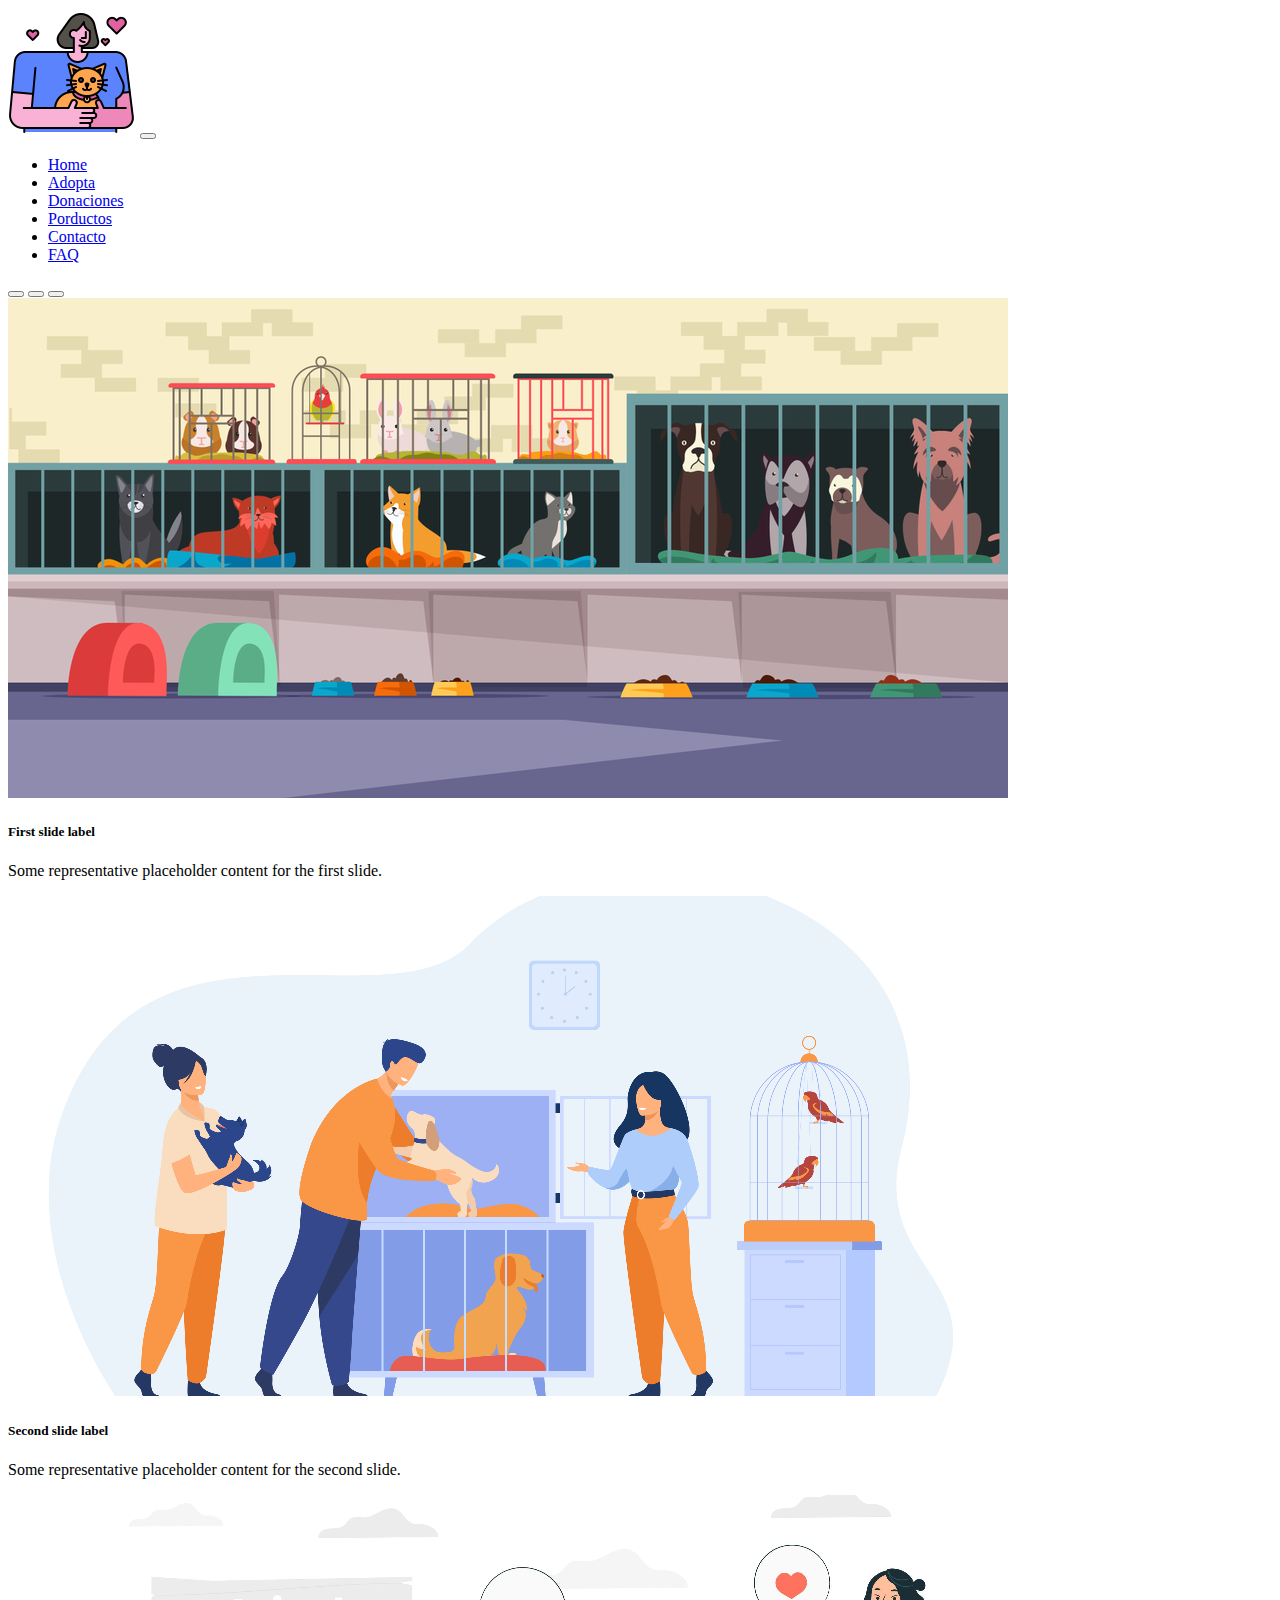
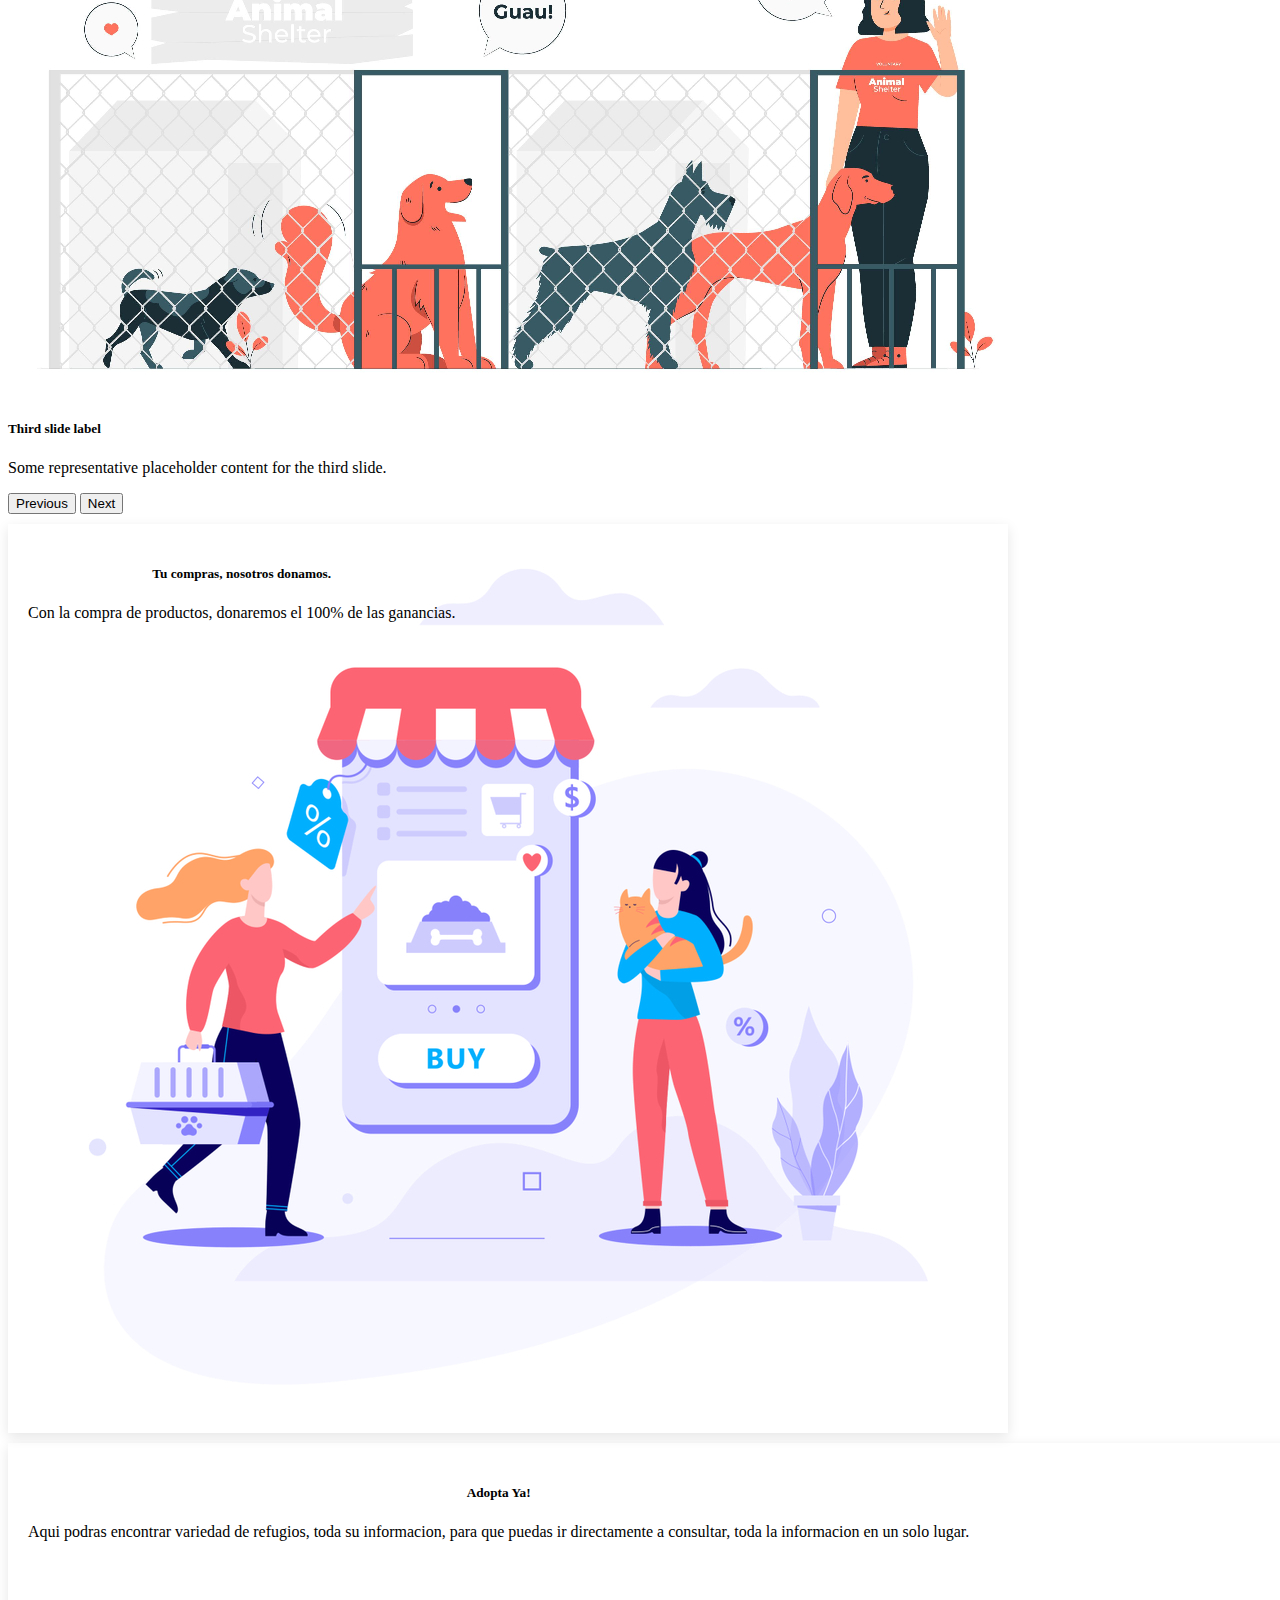
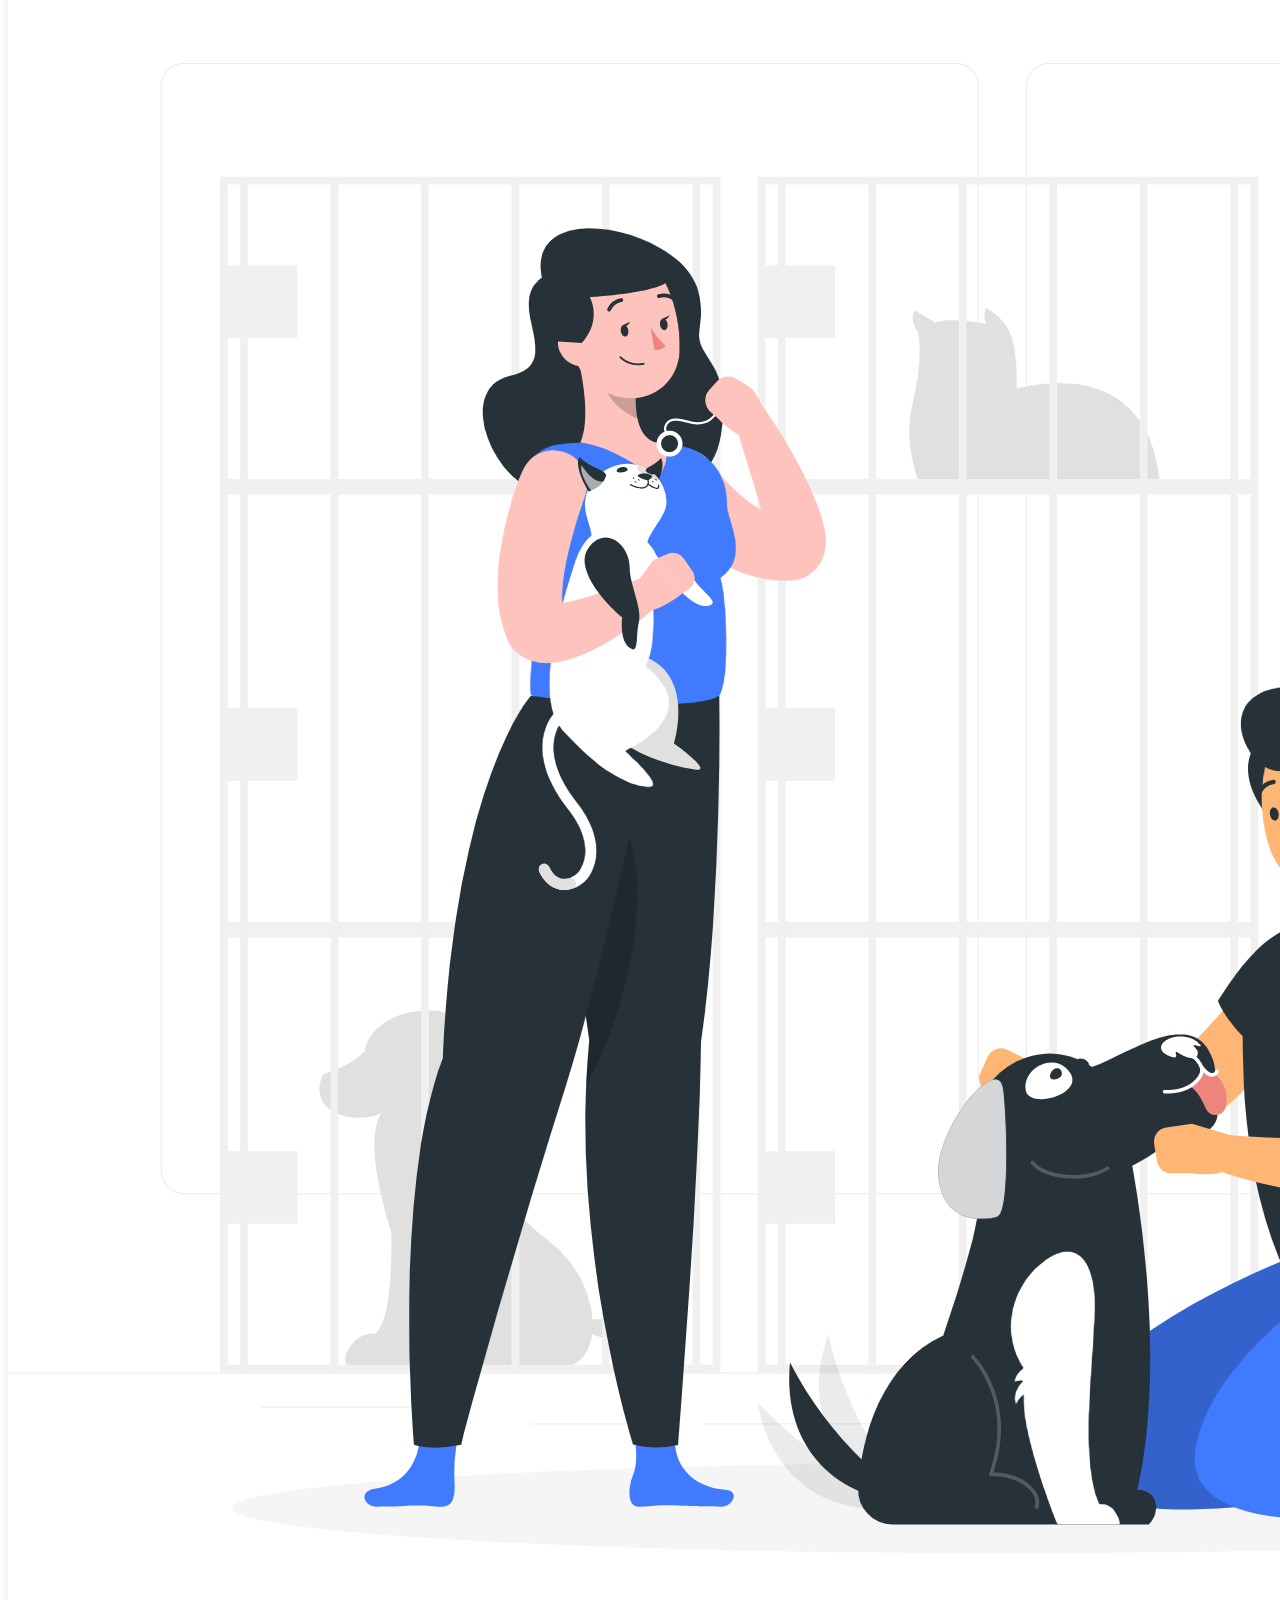
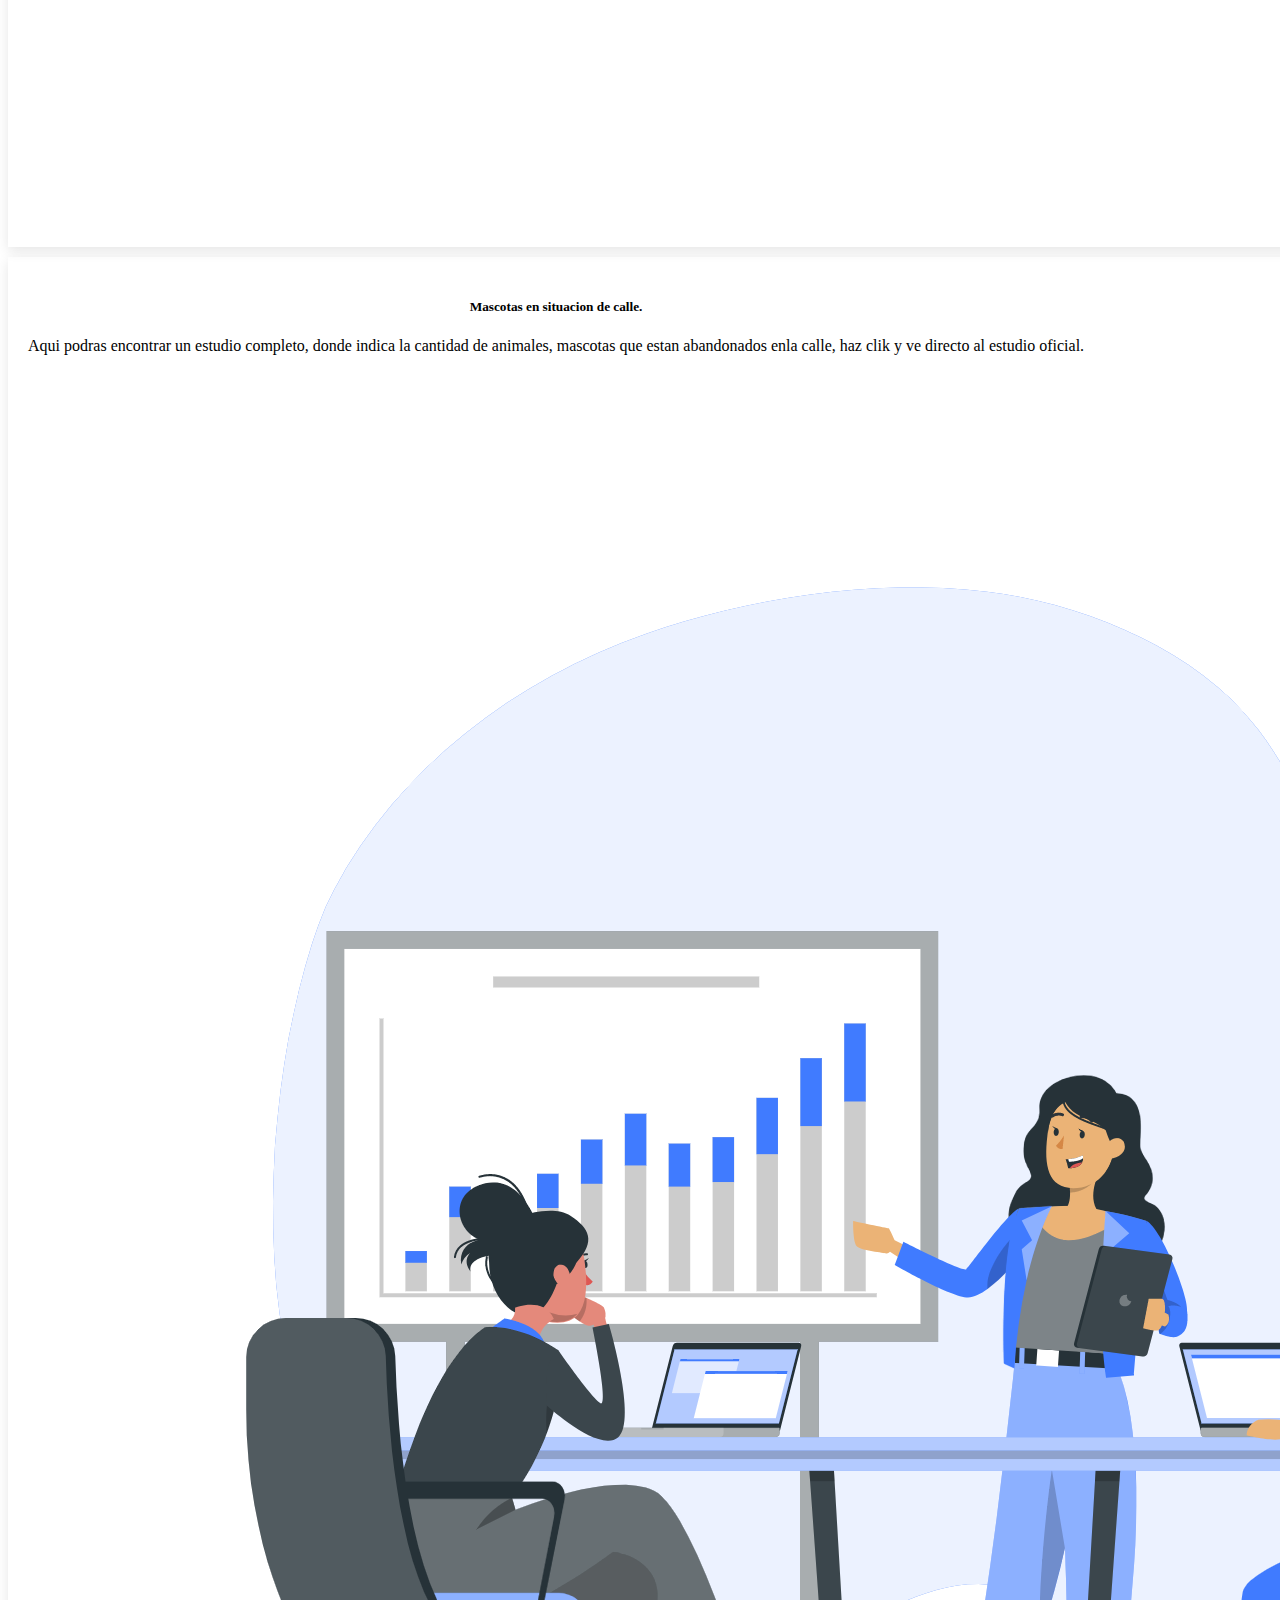
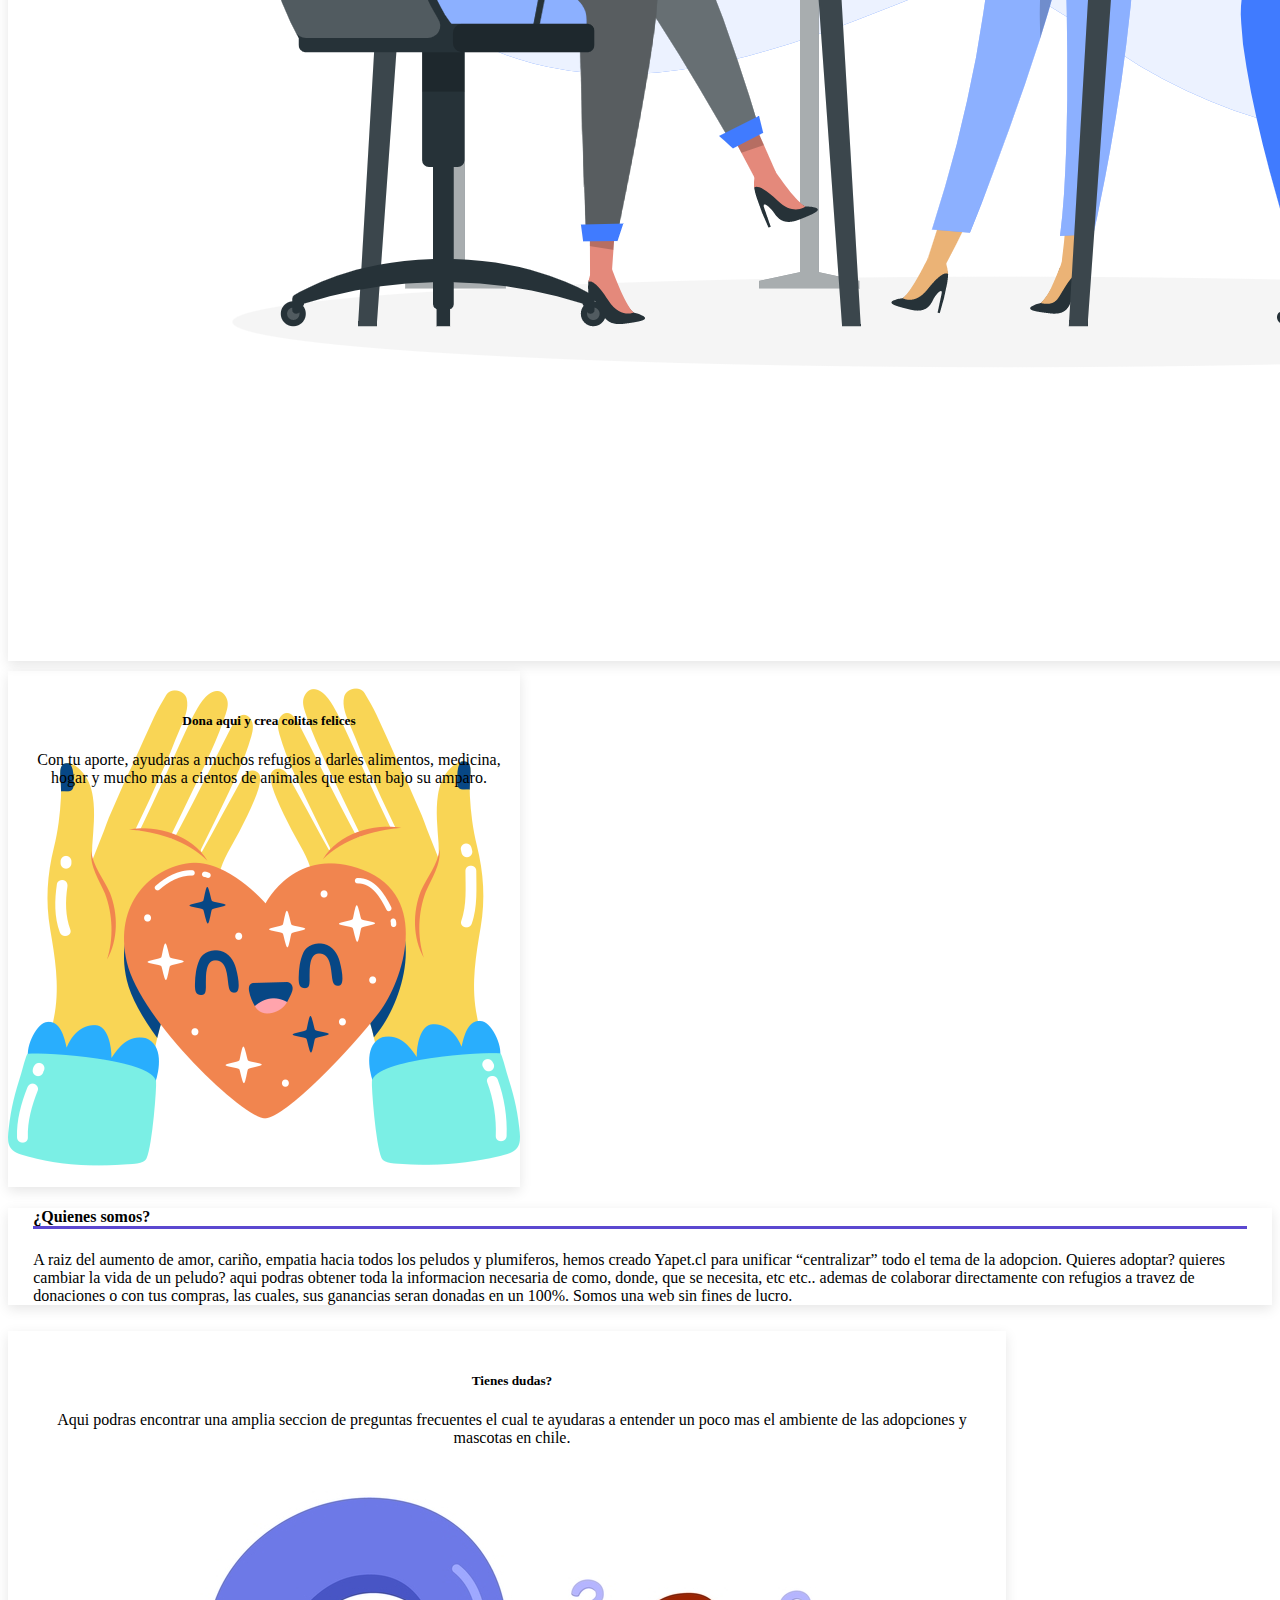
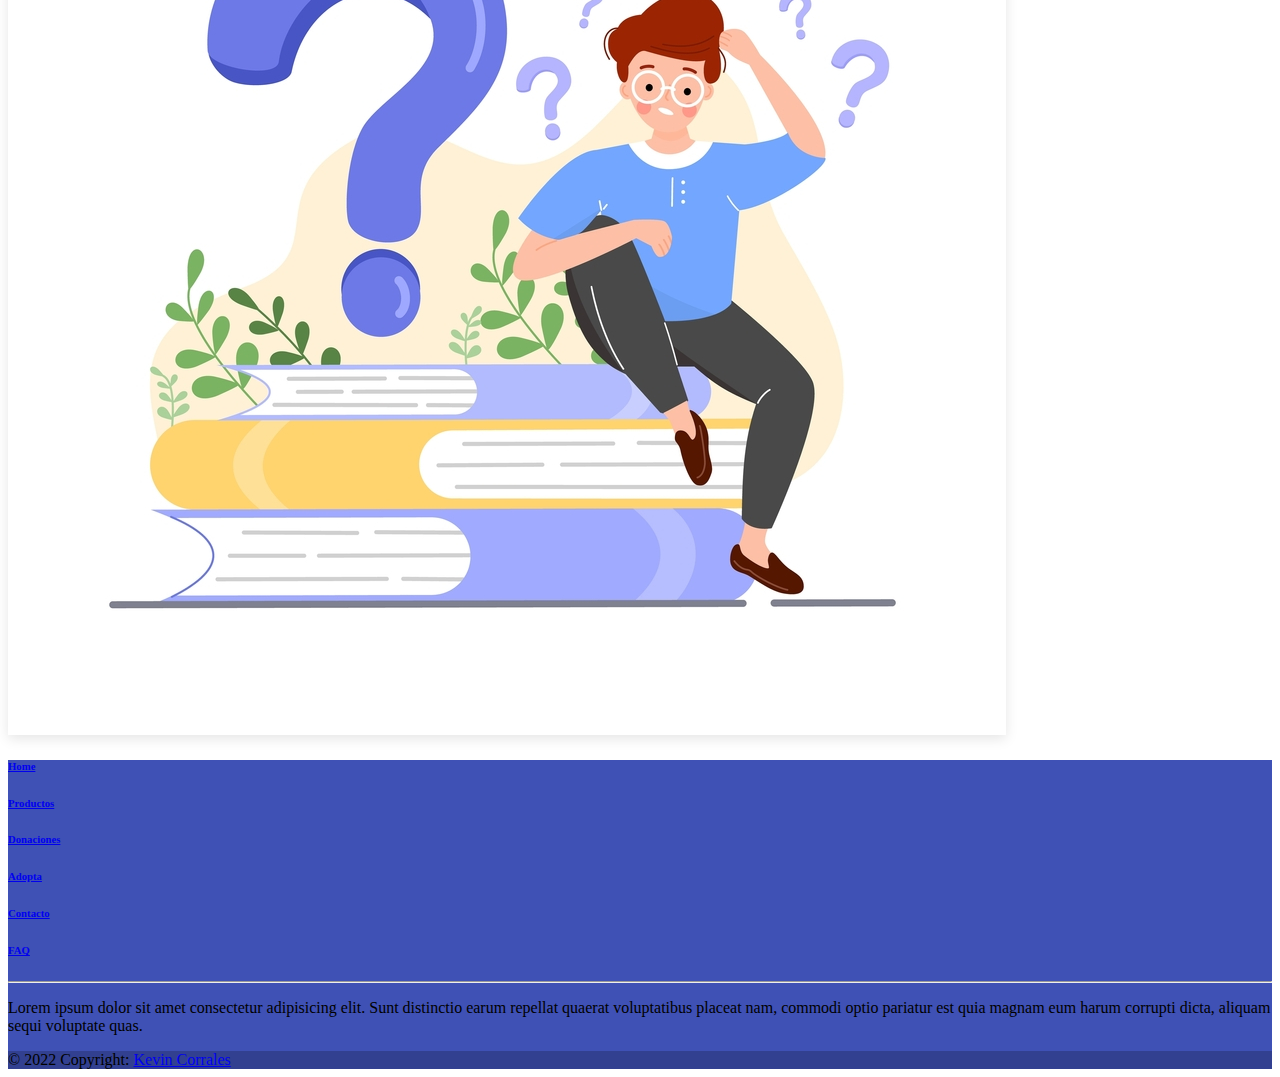
==== index.html @ 46572375 "entrega boostrap todas las paginas" ====
<!DOCTYPE html>
<html lang="en">
<head>
    <meta charset="UTF-8">
    <meta http-equiv="X-UA-Compatible" content="IE=edge">
    <meta name="viewport" content="width=device-width, initial-scale=1.0">
    <!-- CSS only -->
    <link href="https://cdn.jsdelivr.net/npm/bootstrap@5.2.0-beta1/dist/css/bootstrap.min.css" rel="stylesheet" integrity="sha384-0evHe/X+R7YkIZDRvuzKMRqM+OrBnVFBL6DOitfPri4tjfHxaWutUpFmBp4vmVor" crossorigin="anonymous">
    <link rel="stylesheet" href="./css/style.css">
    <title>Adopta</title>
</head>
<body class="container-fluid">
    
    <nav class="navbar navbar-expand-lg bg-primary bg-gradient">
        <div class="container-fluid">
          <a class="navbar-brand" href="./index.html"> <img class="w-50" src="./asset/img/pet_logo_nav_grid.png" alt="logo_navbar"></a>
          <button class="navbar-toggler " type="button" data-bs-toggle="collapse" data-bs-target="#navbarNav" aria-controls="navbarNav" aria-expanded="false" aria-label="Toggle navigation">
            <span class="navbar-toggler-icon "></span>
          </button>
          <div class="collapse navbar-collapse " id="navbarNav">
            <ul class="navbar-nav">
              <li class="nav-item ">
                <a class="nav-link active fs-4 text-light" aria-current="page" href="./index.html">Home</a>
              </li>
              <li class="nav-item">
                <a class="nav-link fs-4 text-light" href="./adopta.html">Adopta</a>
              </li>
              <li class="nav-item">
                <a class="nav-link  fs-4 text-light" href="./donaciones.html">Donaciones</a>
              </li>
              <li class="nav-item">
                <a class="nav-link fs-4 text-light" href="./productos.html">Porductos</a>
              </li>
              <li class="nav-item">
                <a class="nav-link fs-4 text-light" href="./contacto.html">Contacto</a>
              </li>
              <li class="nav-item">
                <a class="nav-link fs-4 text-light" href="./faq.html">FAQ</a>
              </li>
            </ul>
          </div>
        </div>
      </nav>

    <header>
        <div id="carouselExampleCaptions" class="carousel slide" data-bs-ride="false">
            <div class="carousel-indicators">
              <button type="button" data-bs-target="#carouselExampleCaptions" data-bs-slide-to="0" class="active" aria-current="true" aria-label="Slide 1"></button>
              <button type="button" data-bs-target="#carouselExampleCaptions" data-bs-slide-to="1" aria-label="Slide 2"></button>
              <button type="button" data-bs-target="#carouselExampleCaptions" data-bs-slide-to="2" aria-label="Slide 3"></button>
            </div>
            <div class="carousel-inner">
              <div class="carousel-item active">
                <img src="./asset/img/pet_shelter_banner.jpg" class="d-block w-100" alt="...">
                <div class="carousel-caption d-none d-md-block">
                  <h5>First slide label</h5>
                  <p>Some representative placeholder content for the first slide.</p>
                </div>
              </div>
              <div class="carousel-item">
                <img src="./asset/img/img_adopta_banner_2_v2.jpg" class="d-block w-100" alt="...">
                <div class="carousel-caption d-none d-md-block">
                  <h5>Second slide label</h5>
                  <p>Some representative placeholder content for the second slide.</p>
                </div>
              </div>
              <div class="carousel-item">
                <img src="./asset/img/img_adopta_banner_3.jpg" class="d-block w-100" alt="...">
                <div class="carousel-caption d-none d-md-block">
                  <h5>Third slide label</h5>
                  <p>Some representative placeholder content for the third slide.</p>
                </div>
              </div>
            </div>
            <button class="carousel-control-prev" type="button" data-bs-target="#carouselExampleCaptions" data-bs-slide="prev">
              <span class="carousel-control-prev-icon" aria-hidden="true"></span>
              <span class="visually-hidden">Previous</span>
            </button>
            <button class="carousel-control-next" type="button" data-bs-target="#carouselExampleCaptions" data-bs-slide="next">
              <span class="carousel-control-next-icon" aria-hidden="true"></span>
              <span class="visually-hidden">Next</span>
            </button>
          </div>
    </header>

    <main class="d-flex flex-wrap gap-1 justify-content-around">
        <div class="caja__tienda col-12 col-md-12 col-lg-5 col-xl-3 ">
            <a href="./productos.html" class="link__caja"></a>

            <div><img  class="img__tienda img-fluid" src="./asset/img/img_pet_store_v2.jpg" alt=""></div>            

            <div class="caja__tienda--texto">
                <h5 class="h5__index">Tu compras, nosotros donamos.</h5>

            <p>Con la compra de productos, donaremos el 100% de las ganancias.</p>
            </div>
            
            <div class="centrado">

            </div>
            
        </div>

        <div class="caja__adopta col-12 col-md-12 col-lg-5 col-xl-3">
                <a href="./adopta.html" class="link__caja"></a>
                <div><img  class="img__adopta img-fluid" src="./asset/img/img_adopta_pet_v2.png" alt=""></div>                
            
            <div class="caja__adopta--texto">
                
                <h5 class="h5__index">Adopta Ya!</h5>
                <p>Aqui podras encontrar variedad de refugios, toda su informacion, para que puedas ir directamente a consultar, toda la informacion en un solo lugar.</p>
            </div>
            <div class="centrado">
                
            </div>
        </div>

        <div class="caja__chart col-12 col-md-12 col-lg-5 col-xl-3">
            <a href="https://www.uc.cl/noticias/veterinaria-uc-existen-12-millones-de-perros-y-gatos-con-duenos-en-chile-y-4-millones-sin-ellos/" class="link__caja"></a> 
            <div><img class="img__chart img-fluid" src="./asset/img/img_chart_pet_v2.png" alt=""></div> 
            
            <div class="caja__chart--texto">
                <h5 class="h5__index">Mascotas en situacion de calle.</h5>
                <p>Aqui podras encontrar un estudio completo, donde indica la cantidad de animales, mascotas que estan abandonados enla calle, haz clik y ve directo al estudio oficial.</p>
            </div>
            <div class="centrado"></div>

        </div>

        <div class="caja__donate col-12 col-md-12 col-lg-5 col-xl-3">
            <a href="./donaciones.html" class="link__caja"></a>
            <div><img class="img__donate img-fluid" src="./asset/img/pet_donate_grid.png" alt=""></div>
            
            <div class="caja__donate--texto">
                <h5 class="h5__index">Dona aqui y crea colitas felices</h5>
                <p>Con tu aporte, ayudaras a muchos refugios a darles alimentos, medicina, hogar y mucho mas a cientos de animales que estan bajo su amparo.</p>
            </div>
            <div class="centrado"></div>

        </div>

        <div class="caja__somos col-12 col-md-12 col-lg-5 col-xl-3  ">
            <div class="somos__texto mt-2 ">
                <h4 >¿Quienes somos?</h4>
                <p>

                    A raiz del aumento de amor, cariño, empatia hacia todos los peludos y plumiferos, hemos creado Yapet.cl para unificar “centralizar” todo el tema de la adopcion. Quieres adoptar? quieres cambiar la vida de un peludo? aqui podras obtener toda la informacion necesaria de como, donde, que se necesita, etc etc.. ademas de colaborar directamente con refugios a travez de donaciones o con tus compras, las cuales, sus ganancias seran donadas en un 100%. Somos una web sin fines de lucro.
                    
                    
                    </p>
            </div>
        </div>

        <div class="caja__faq col-12 col-md-12 col-lg-5 col-xl-3 ">
          <a href="./faq.html" class="link__caja"></a>
          <div><img class="img__faq img-fluid" src="./asset/img/img_faq_pet.jpg" alt=""></div>
          
          <div class="caja__faq--texto">
              <h5 class="h5__index">Tienes dudas?</h5>
              <p>Aqui podras encontrar una amplia seccion de preguntas frecuentes el cual te ayudaras a entender un poco mas el ambiente de las adopciones y mascotas en chile.</p>
          </div>
          <div class="centrado"></div>

      </div>

       
    </main>

  

    


  <!-- Footer -->
  <footer class="text-center text-white" style="background-color: #3f51b5">
    <!-- Grid container -->
    <div class="container">
      <!-- Section: Links -->
      <section class="mt-5">
        <!-- Grid row-->
        <div class="row text-center d-flex justify-content-center pt-5">
          <!-- Grid column -->
          <div class="col-md-2">
            <h6 class="text-uppercase font-weight-bold">
              <a href="./index.html" class="text-white">Home</a>
            </h6>
          </div>
          <!-- Grid column -->

          <!-- Grid column -->
          <div class="col-md-2">
            <h6 class="text-uppercase font-weight-bold">
              <a href="./productos.html" class="text-white">Productos</a>
            </h6>
          </div>
          <!-- Grid column -->

          <!-- Grid column -->
          <div class="col-md-2">
            <h6 class="text-uppercase font-weight-bold">
              <a href="./donaciones.html" class="text-white">Donaciones</a>
            </h6>
          </div>
          <!-- Grid column -->

          <!-- Grid column -->
          <div class="col-md-2">
            <h6 class="text-uppercase font-weight-bold">
              <a href="./adopta.html" class="text-white">Adopta</a>
            </h6>
          </div>
          <!-- Grid column -->

          <!-- Grid column -->
          <div class="col-md-2">
            <h6 class="text-uppercase font-weight-bold">
              <a href="./contacto.html" class="text-white">Contacto</a>
            </h6>
          </div>

          <!-- columna extra -->

          <div class="col-md-2">
            <h6 class="text-uppercase font-weight-bold">
              <a href="./faq.html" class="text-white">FAQ</a>
            </h6>
          </div>
          <!-- Grid column -->
        </div>
        <!-- Grid row-->
      </section>
      <!-- Section: Links -->

      <hr class="my-5" />

      <!-- Section: Text -->
      <section class="mb-5">
        <div class="row d-flex justify-content-center">
          <div class="col-lg-8">
            <p>
              Lorem ipsum dolor sit amet consectetur adipisicing elit. Sunt
              distinctio earum repellat quaerat voluptatibus placeat nam,
              commodi optio pariatur est quia magnam eum harum corrupti
              dicta, aliquam sequi voluptate quas.
            </p>
          </div>
        </div>
      </section>
      <!-- Section: Text -->

      <!-- Section: Social -->
      <section class="text-center mb-5">
        <a href="" class="text-white me-4">
          <i class="fab fa-facebook-f"></i>
        </a>
        <a href="" class="text-white me-4">
          <i class="fab fa-twitter"></i>
        </a>
        <a href="" class="text-white me-4">
          <i class="fab fa-google"></i>
        </a>
        <a href="" class="text-white me-4">
          <i class="fab fa-instagram"></i>
        </a>
        <a href="" class="text-white me-4">
          <i class="fab fa-linkedin"></i>
        </a>
        <a href="" class="text-white me-4">
          <i class="fab fa-github"></i>
        </a>
      </section>
      <!-- Section: Social -->
    </div>
    <!-- Grid container -->

    <!-- Copyright -->
    <div
         class="text-center p-3"
         style="background-color: rgba(0, 0, 0, 0.2)"
         >
      © 2022 Copyright:
      <a class="text-white" href="#"
         >Kevin Corrales</a
        >
    </div>
    <!-- Copyright -->
  </footer>
  <!-- Footer -->
</div>

<!-- End of .container -->
    <!-- JavaScript Bundle with Popper -->
<script src="https://cdn.jsdelivr.net/npm/bootstrap@5.2.0-beta1/dist/js/bootstrap.bundle.min.js" integrity="sha384-pprn3073KE6tl6bjs2QrFaJGz5/SUsLqktiwsUTF55Jfv3qYSDhgCecCxMW52nD2" crossorigin="anonymous"></script>
</body>
</html>
---- css/style.css ----
/** RESETEO**/
* {
    box-sizing: border-box;
}


/** link y letras dentro de cada cuadrilla**/

.link__caja {
    position: absolute;
    top: 0;
    left: 0;
    width: 100%;
    height: 100%;
    z-index: 10;
}
/** centrado de letras caja tienda**/

  .caja__tienda {
    position: relative;
    display: inline-block;
    text-align: center;
    margin-top: 10px;
    box-shadow: rgba(0, 0, 0, 0.1) 0px 4px 12px;
    

}
.caja__tienda--texto {
    position: absolute;
    top: 10px;
    left: 10px;
    padding: 10px;
    
}
/** centrado de letras caja adopta**/
  .caja__adopta {
    position: relative;
    display: inline-block;
    text-align: center;
    margin-top: 10px;
    box-shadow: rgba(0, 0, 0, 0.1) 0px 4px 12px;
}
  .caja__adopta--texto {
    position: absolute;
    top: 10px;
    left: 10px;
    padding: 10px;
}
/** centrado de letras caja chart**/

.caja__chart {
    position: relative;
    display: inline-block;
    text-align: center;
    margin-top: 10px;
    box-shadow: rgba(0, 0, 0, 0.1) 0px 4px 12px;
}
.caja__chart--texto {
    position: absolute;
    top: 10px;
    left: 10px;
    padding: 10px;
    
}
/** centrado de letras caja donate**/

.caja__donate {
    position: relative;
    display: inline-block;
    text-align: center;
    margin-top: 10px;
    box-shadow: rgba(0, 0, 0, 0.1) 0px 4px 12px;
}
.caja__donate--texto {
    position: absolute;
    top: 10px;
    left: 10px;
    padding: 10px;
}

/** centrado de letras caja faq**/

.caja__faq {
    position: relative;
    display: inline-block;
    text-align: center;
    margin-top: 10px;
    box-shadow: rgba(0, 0, 0, 0.1) 0px 4px 12px;
}
.caja__faq--texto {
    position: absolute;
    top: 10px;
    left: 10px;
    padding: 10px;
}

/** CAJA SOMOS**/

.caja__somos {
    box-shadow: rgba(0, 0, 0, 0.1) 0px 4px 12px;
    background-color: #ffffff;
}

.somos__texto {
    padding-left: 2%;
    padding-right: 2%;
}

.caja__somos h4 {
   
    border-bottom: 3px solid #5B48D0;
    
    
    
}

/** clase necesaria para el centrado de letras en la caja**/
  .centrado {
    position: absolute;
    top: 50%;
    left: 50%;
    transform: translate(-50%, -50%);
}

/** clase necesaria para el responsive del Iframe MAPA**/
.map-responsive{

    overflow:hidden;

    padding-bottom:56.25%;

    position:relative;

    height:0;

}

.map-responsive iframe{

    left:0;

    top:0;

    height:100%;

    width:100%;

    position:absolute;

}


@media (min-width: 1200px) {

    .caja__tienda {
        order: 1;
    }
    .caja__adopta {
        order: 3;
    }
    .caja__chart {
        order: 2;
    }
    .caja__donate {
        order: 4;
    }
    .caja__somos {
        order: 5;
    }
    .caja__faq {
        order: 6;
    }

   
}

.textoAdopta {
    width: 80%;
    box-shadow: blue 0px 0px 0px 2px inset, rgb(255, 255, 255) 10px -10px 0px -3px, rgb(31, 193, 27) 10px -10px, rgb(255, 255, 255) 20px -20px 0px -3px, rgb(255, 217, 19) 20px -20px, rgb(255, 255, 255) 30px -30px 0px -3px, rgb(255, 156, 85) 30px -30px, rgb(255, 255, 255) 40px -40px 0px -3px, rgb(255, 85, 85) 40px -40px;

}

.linea {
    width: 100%;
    height: 50px;
    
}

.card {
    box-shadow: rgba(0, 0, 0, 0.1) 0px 4px 12px;
}

.coin {
    width: 200px;
}

.coin__shadow {
    box-shadow: rgba(0, 0, 0, 0.1) 0px 4px 12px;
    border-radius: 10%;
}

.textoInfo {
    box-shadow: rgba(3, 102, 214, 0.3) 0px 0px 0px 3px;
}
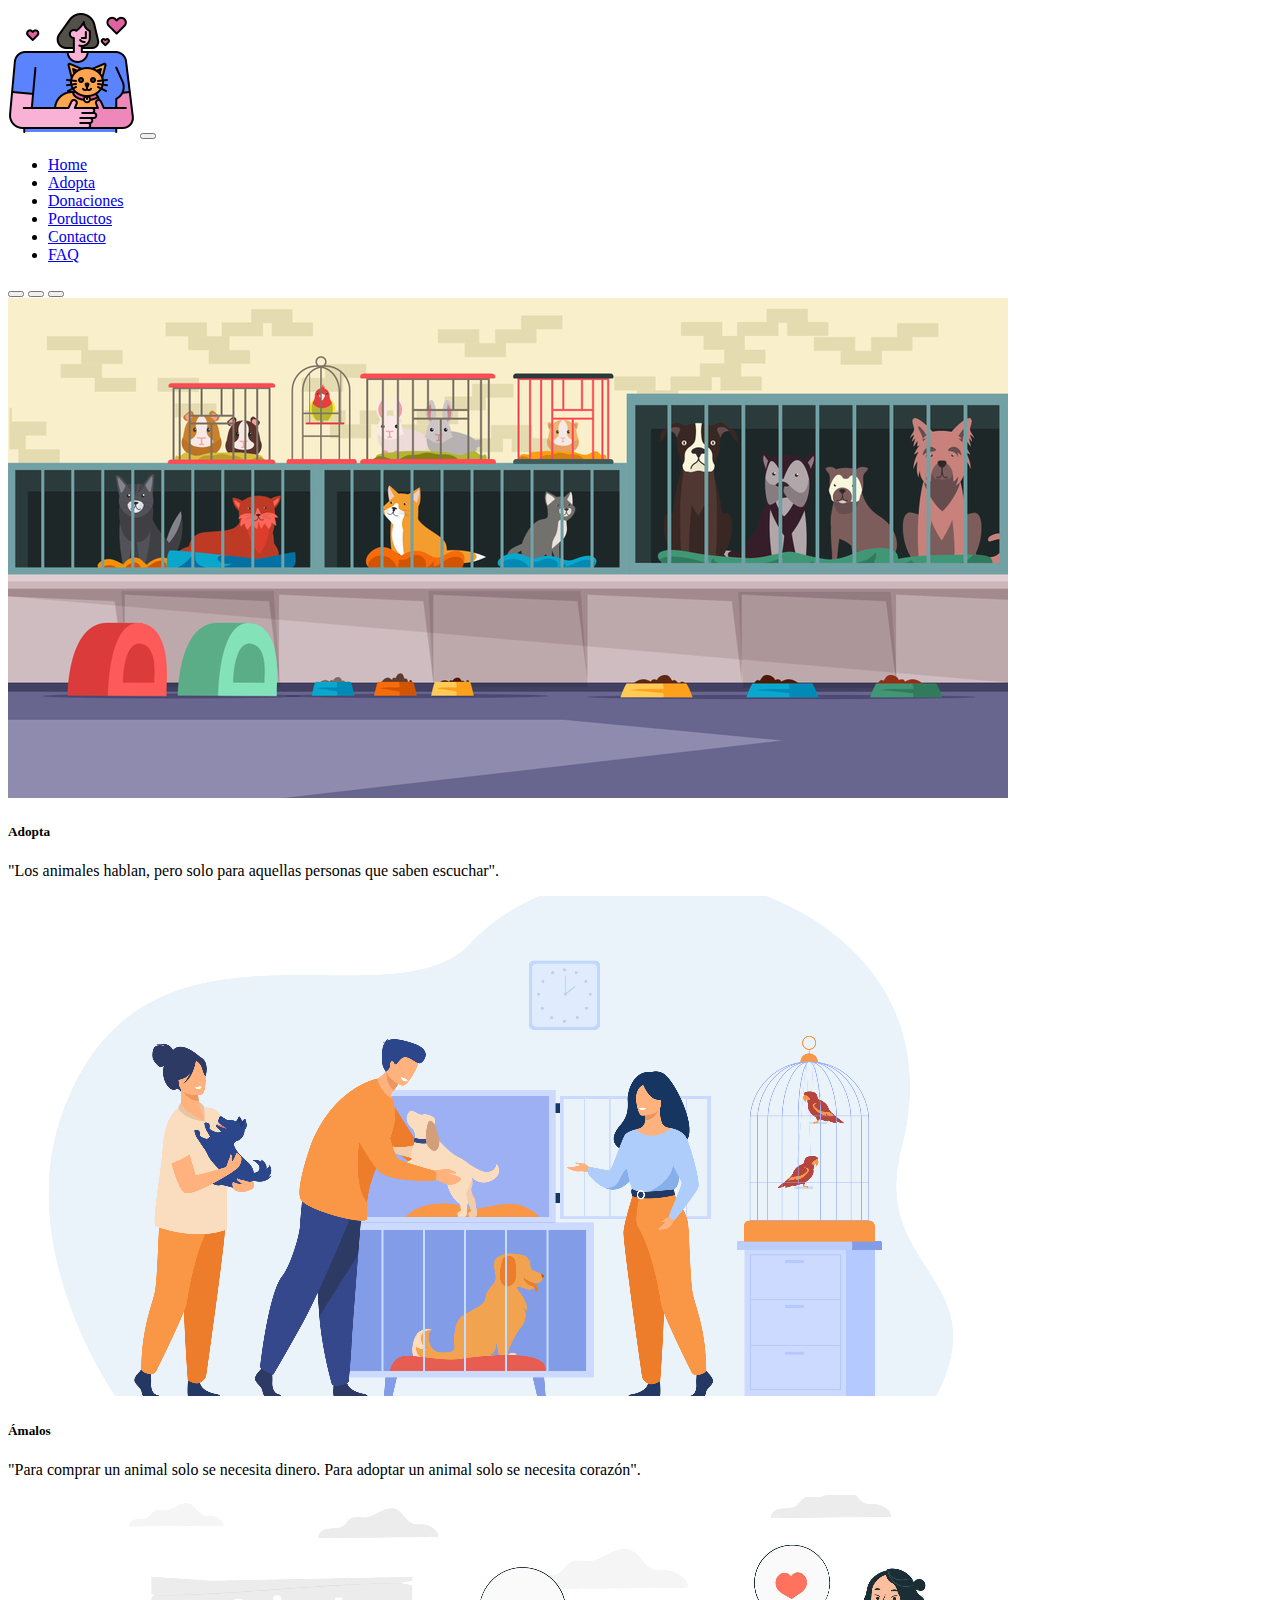
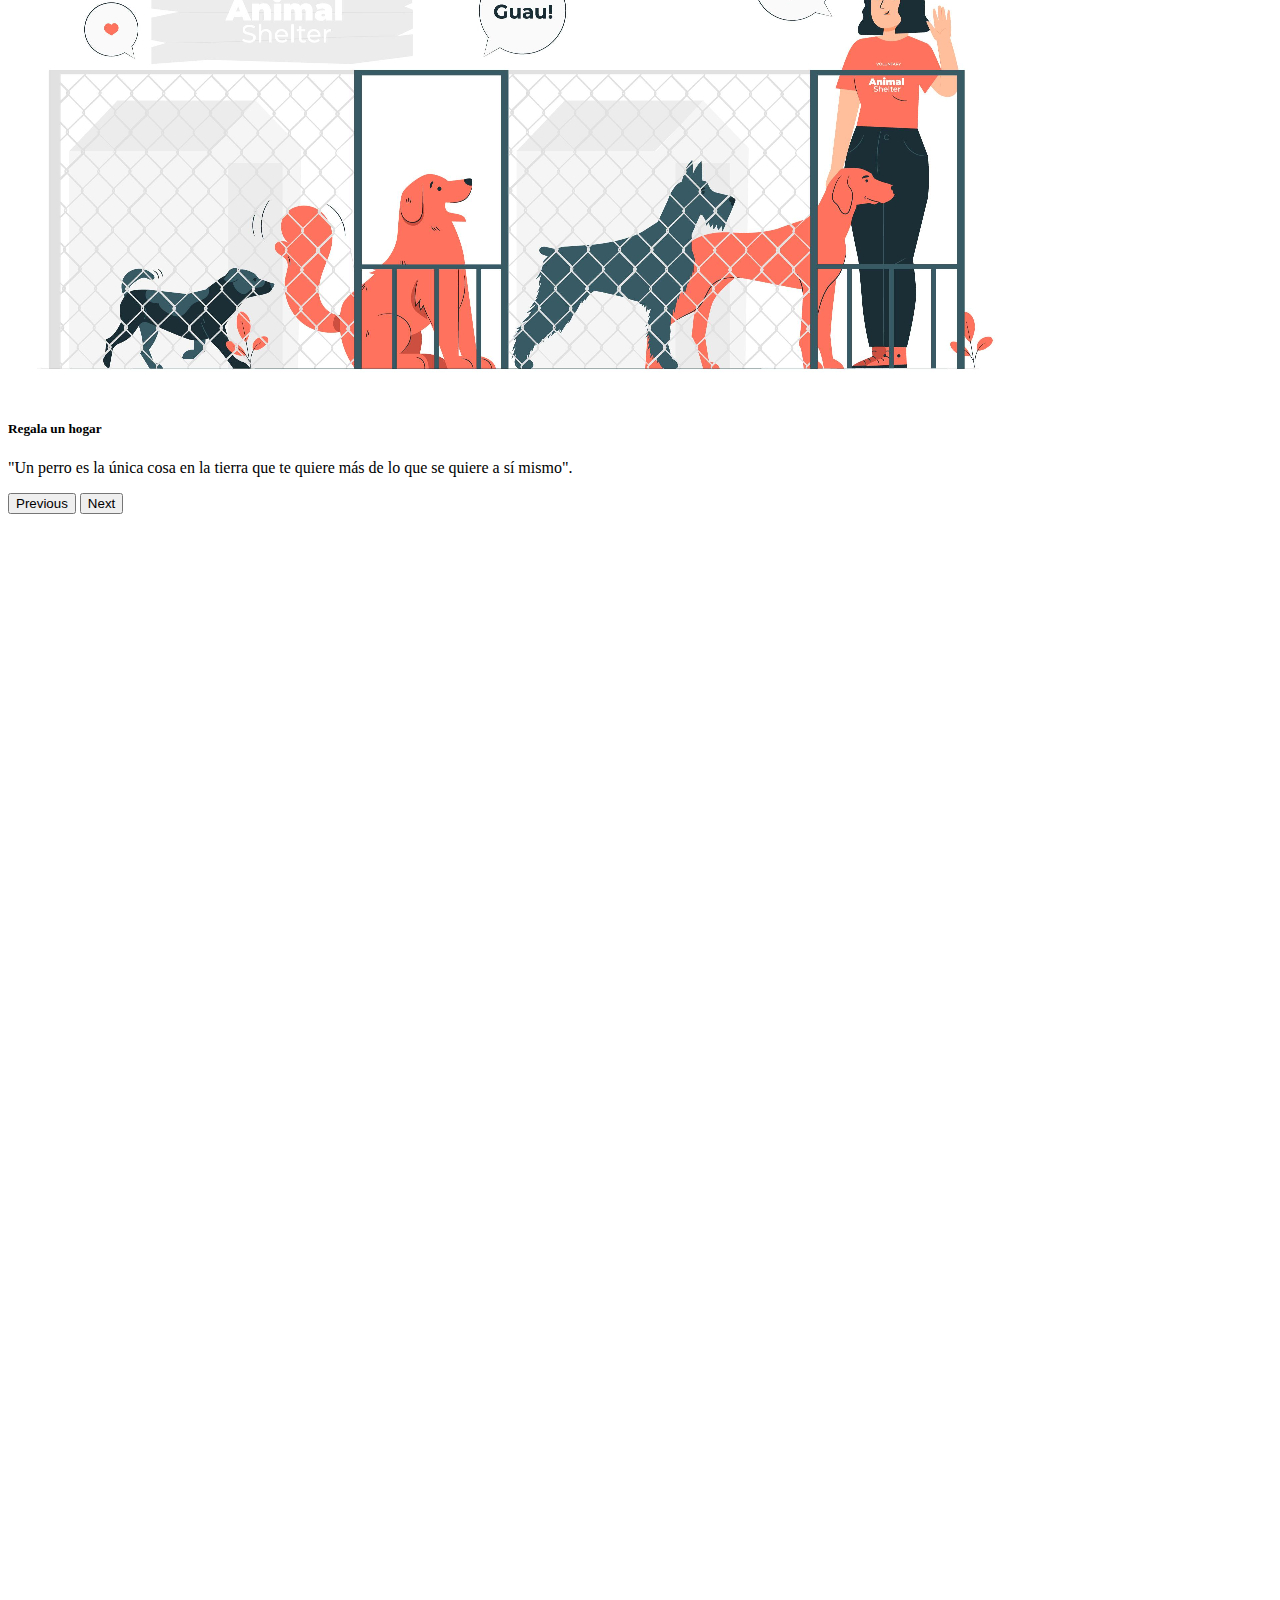
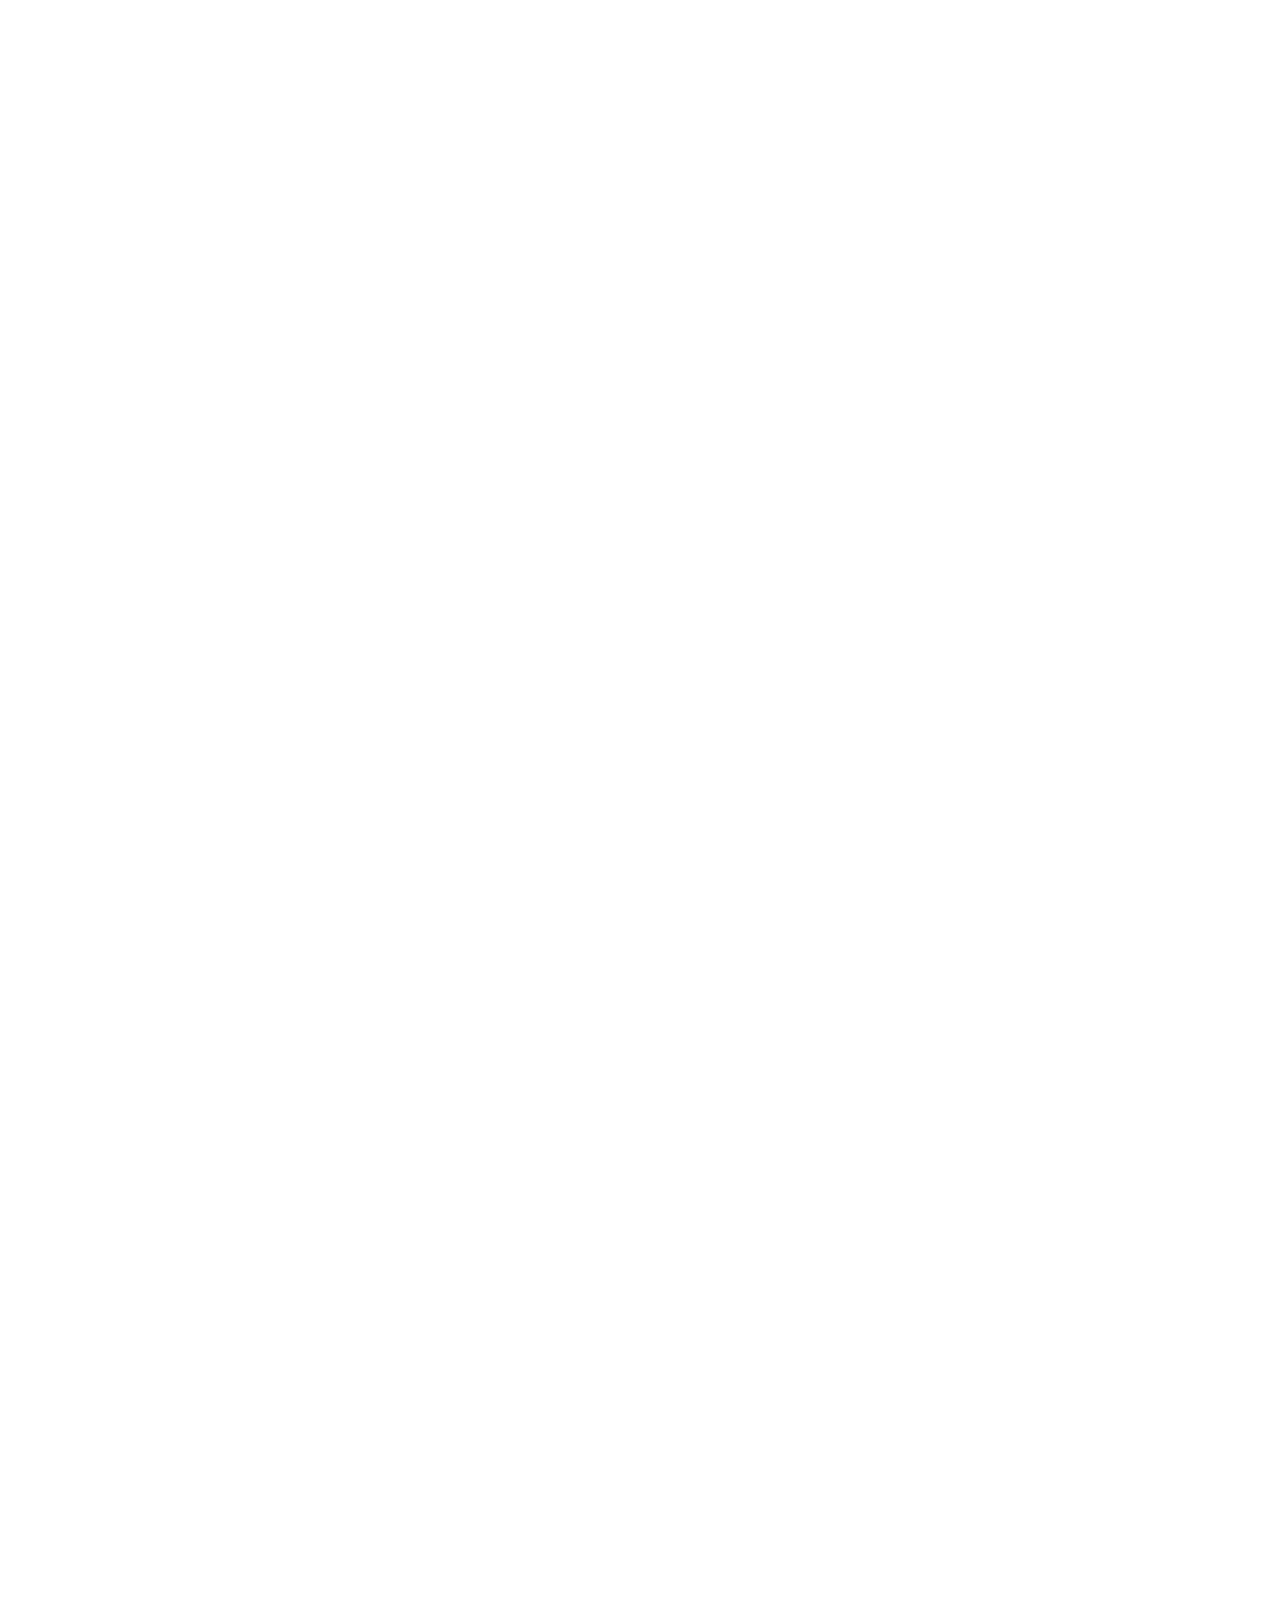
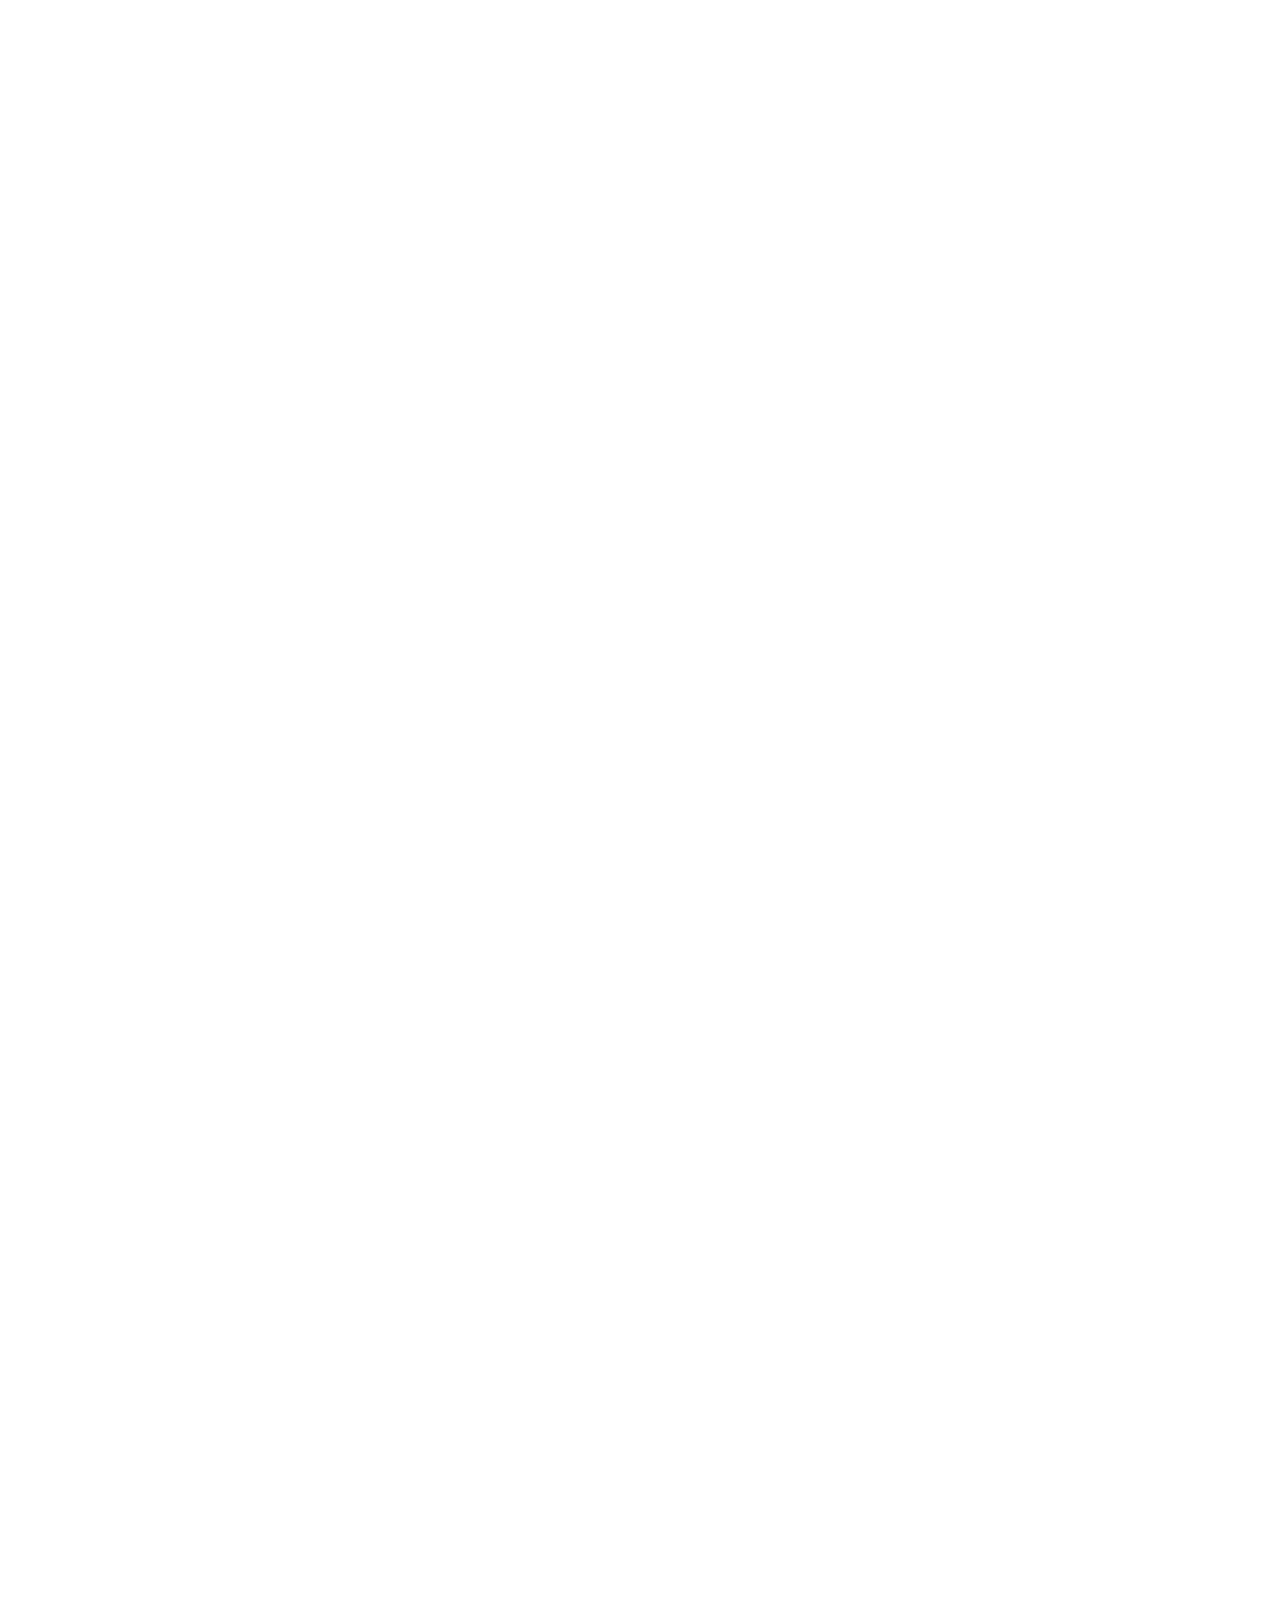
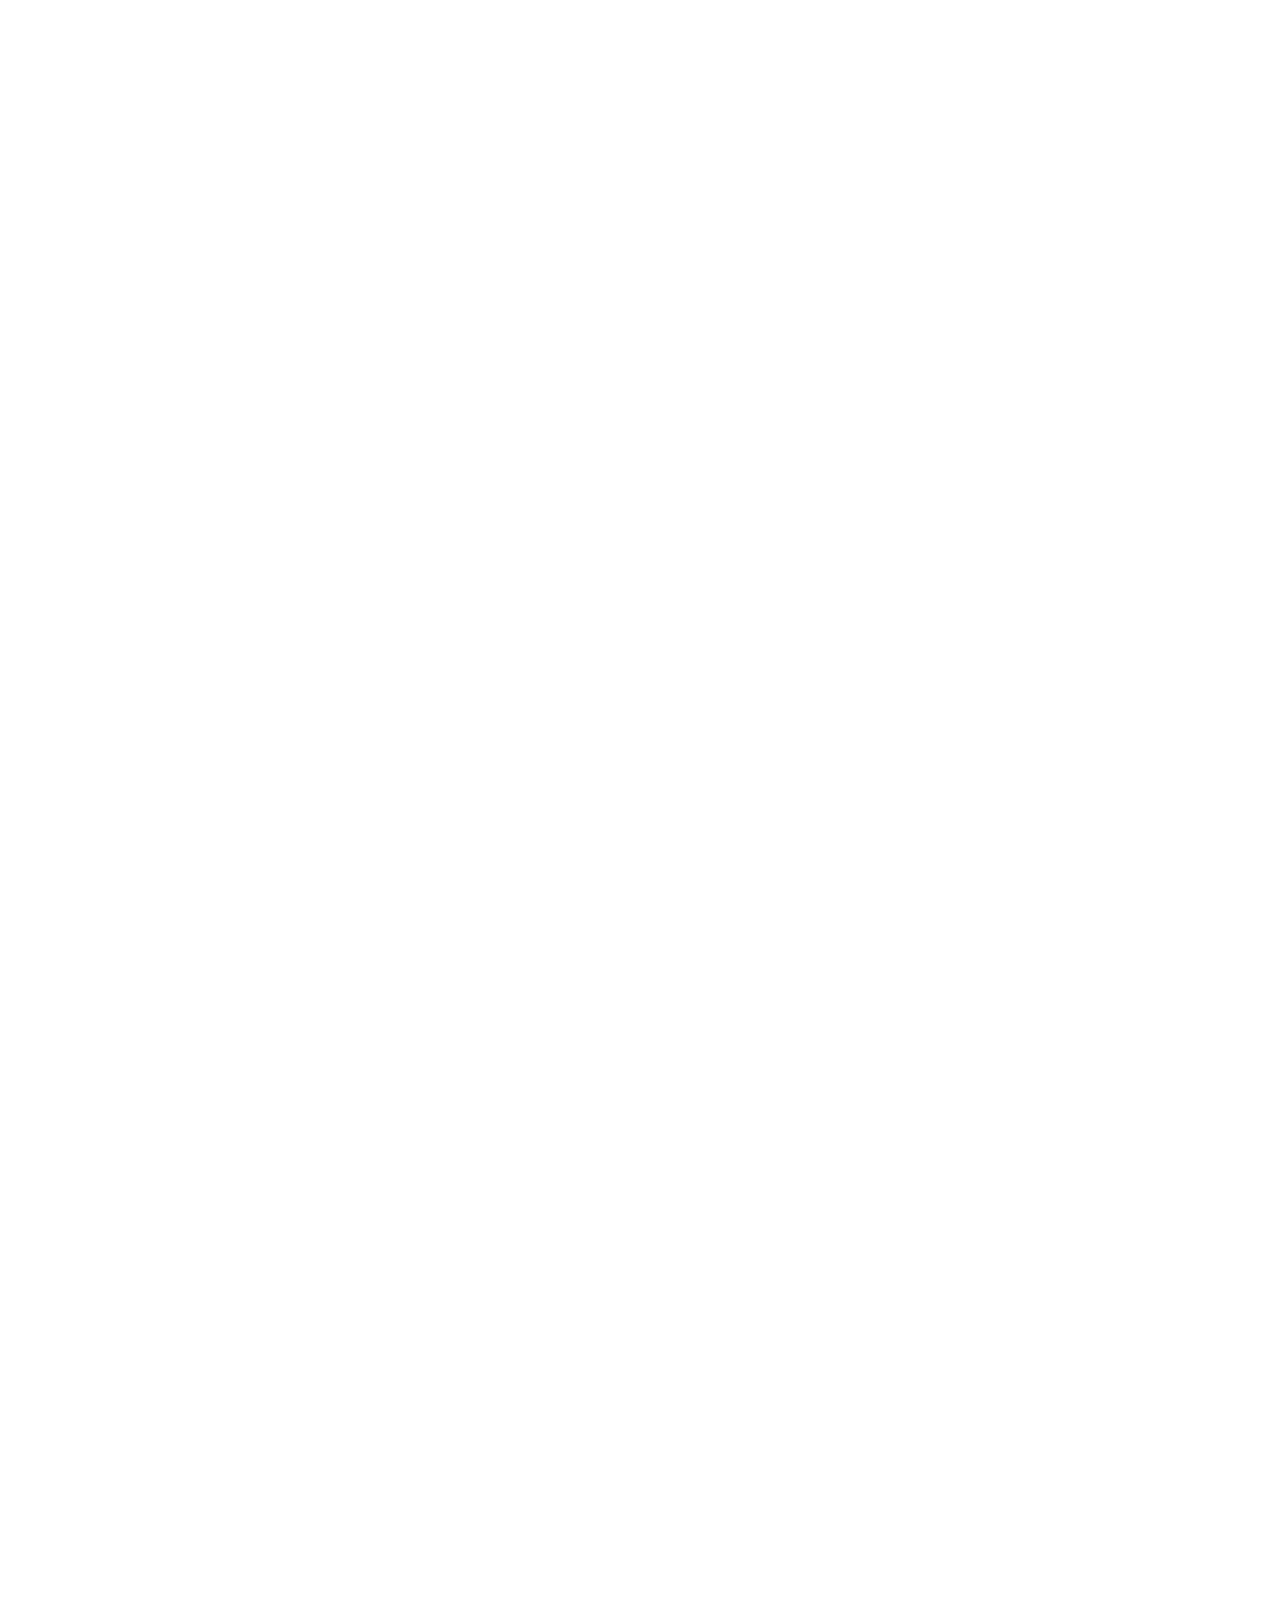
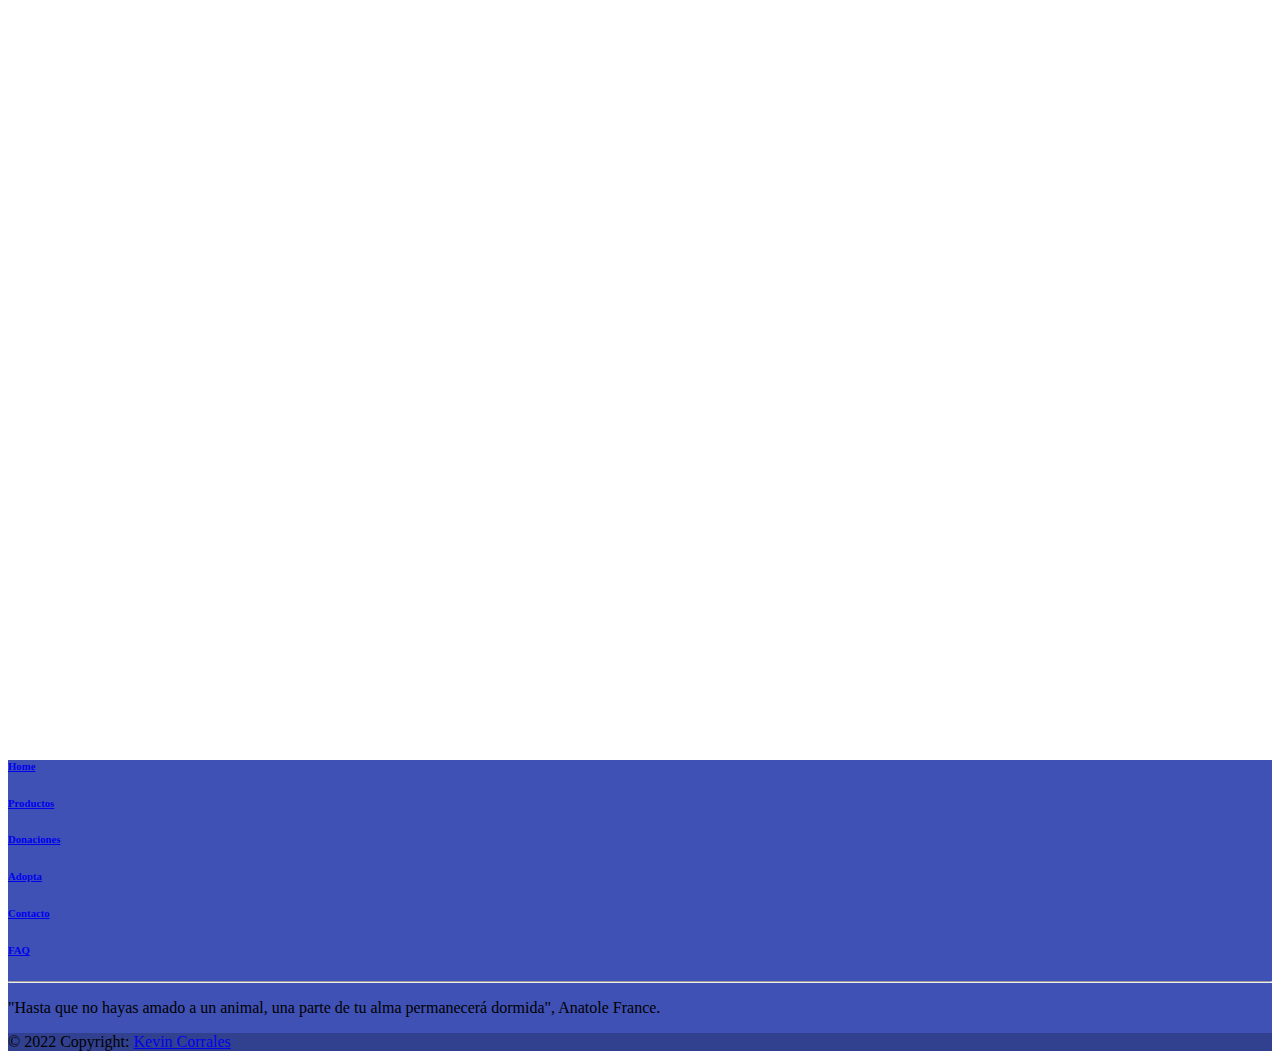
==== commit 8ad73751: "Agregado de animaciones y textos varios" ====
--- a/index.html
+++ b/index.html
@@ -5,6 +5,7 @@
     <meta http-equiv="X-UA-Compatible" content="IE=edge">
     <meta name="viewport" content="width=device-width, initial-scale=1.0">
     <!-- CSS only -->
+    <link href="https://unpkg.com/aos@2.3.1/dist/aos.css" rel="stylesheet">
     <link href="https://cdn.jsdelivr.net/npm/bootstrap@5.2.0-beta1/dist/css/bootstrap.min.css" rel="stylesheet" integrity="sha384-0evHe/X+R7YkIZDRvuzKMRqM+OrBnVFBL6DOitfPri4tjfHxaWutUpFmBp4vmVor" crossorigin="anonymous">
     <link rel="stylesheet" href="./css/style.css">
     <title>Adopta</title>
@@ -53,22 +54,22 @@
               <div class="carousel-item active">
                 <img src="./asset/img/pet_shelter_banner.jpg" class="d-block w-100" alt="...">
                 <div class="carousel-caption d-none d-md-block">
-                  <h5>First slide label</h5>
-                  <p>Some representative placeholder content for the first slide.</p>
+                  <h5>Adopta</h5>
+                  <p>"Los animales hablan, pero solo para aquellas personas que saben escuchar".</p>
                 </div>
               </div>
               <div class="carousel-item">
                 <img src="./asset/img/img_adopta_banner_2_v2.jpg" class="d-block w-100" alt="...">
                 <div class="carousel-caption d-none d-md-block">
-                  <h5>Second slide label</h5>
-                  <p>Some representative placeholder content for the second slide.</p>
+                  <h5 class="text-dark">Ámalos</h5>
+                  <p class="text-dark">"Para comprar un animal solo se necesita dinero. Para adoptar un animal solo se necesita corazón".</p>
                 </div>
               </div>
               <div class="carousel-item">
                 <img src="./asset/img/img_adopta_banner_3.jpg" class="d-block w-100" alt="...">
                 <div class="carousel-caption d-none d-md-block">
-                  <h5>Third slide label</h5>
-                  <p>Some representative placeholder content for the third slide.</p>
+                  <h5 class="text-dark">Regala un hogar</h5>
+                  <p class="text-dark">"Un perro es la única cosa en la tierra que te quiere más de lo que se quiere a sí mismo".</p>
                 </div>
               </div>
             </div>
@@ -84,7 +85,8 @@
     </header>
 
     <main class="d-flex flex-wrap gap-1 justify-content-around">
-        <div class="caja__tienda col-12 col-md-12 col-lg-5 col-xl-3 ">
+
+        <div class="caja__tienda col-12 col-md-12 col-lg-5 col-xl-3 " data-aos="fade-right">
             <a href="./productos.html" class="link__caja"></a>
 
             <div><img  class="img__tienda img-fluid" src="./asset/img/img_pet_store_v2.jpg" alt=""></div>            
@@ -101,7 +103,7 @@
             
         </div>
 
-        <div class="caja__adopta col-12 col-md-12 col-lg-5 col-xl-3">
+        <div class="caja__adopta col-12 col-md-12 col-lg-5 col-xl-3" data-aos="fade-left">
                 <a href="./adopta.html" class="link__caja"></a>
                 <div><img  class="img__adopta img-fluid" src="./asset/img/img_adopta_pet_v2.png" alt=""></div>                
             
@@ -115,7 +117,7 @@
             </div>
         </div>
 
-        <div class="caja__chart col-12 col-md-12 col-lg-5 col-xl-3">
+        <div class="caja__chart col-12 col-md-12 col-lg-5 col-xl-3" data-aos="flip-up">
             <a href="https://www.uc.cl/noticias/veterinaria-uc-existen-12-millones-de-perros-y-gatos-con-duenos-en-chile-y-4-millones-sin-ellos/" class="link__caja"></a> 
             <div><img class="img__chart img-fluid" src="./asset/img/img_chart_pet_v2.png" alt=""></div> 
             
@@ -127,7 +129,7 @@
 
         </div>
 
-        <div class="caja__donate col-12 col-md-12 col-lg-5 col-xl-3">
+        <div class="caja__donate col-12 col-md-12 col-lg-5 col-xl-3" data-aos="fade-right">
             <a href="./donaciones.html" class="link__caja"></a>
             <div><img class="img__donate img-fluid" src="./asset/img/pet_donate_grid.png" alt=""></div>
             
@@ -139,7 +141,7 @@
 
         </div>
 
-        <div class="caja__somos col-12 col-md-12 col-lg-5 col-xl-3  ">
+        <div class="caja__somos col-12 col-md-12 col-lg-5 col-xl-3  " data-aos="flip-down">
             <div class="somos__texto mt-2 ">
                 <h4 >¿Quienes somos?</h4>
                 <p>
@@ -151,7 +153,7 @@
             </div>
         </div>
 
-        <div class="caja__faq col-12 col-md-12 col-lg-5 col-xl-3 ">
+        <div class="caja__faq col-12 col-md-12 col-lg-5 col-xl-3 " data-aos="fade-left">
           <a href="./faq.html" class="link__caja"></a>
           <div><img class="img__faq img-fluid" src="./asset/img/img_faq_pet.jpg" alt=""></div>
           
@@ -238,11 +240,7 @@
         <div class="row d-flex justify-content-center">
           <div class="col-lg-8">
             <p>
-              Lorem ipsum dolor sit amet consectetur adipisicing elit. Sunt
-              distinctio earum repellat quaerat voluptatibus placeat nam,
-              commodi optio pariatur est quia magnam eum harum corrupti
-              dicta, aliquam sequi voluptate quas.
-            </p>
+              "Hasta que no hayas amado a un animal, una parte de tu alma permanecerá dormida", Anatole France.
           </div>
         </div>
       </section>
@@ -291,5 +289,14 @@
 <!-- End of .container -->
     <!-- JavaScript Bundle with Popper -->
 <script src="https://cdn.jsdelivr.net/npm/bootstrap@5.2.0-beta1/dist/js/bootstrap.bundle.min.js" integrity="sha384-pprn3073KE6tl6bjs2QrFaJGz5/SUsLqktiwsUTF55Jfv3qYSDhgCecCxMW52nD2" crossorigin="anonymous"></script>
+ 
+
+<!-- Libreria AOS animaciones -->
+<script src="https://unpkg.com/aos@2.3.1/dist/aos.js"></script>
+
+<script>
+  AOS.init();
+</script>
+
 </body>
 </html>